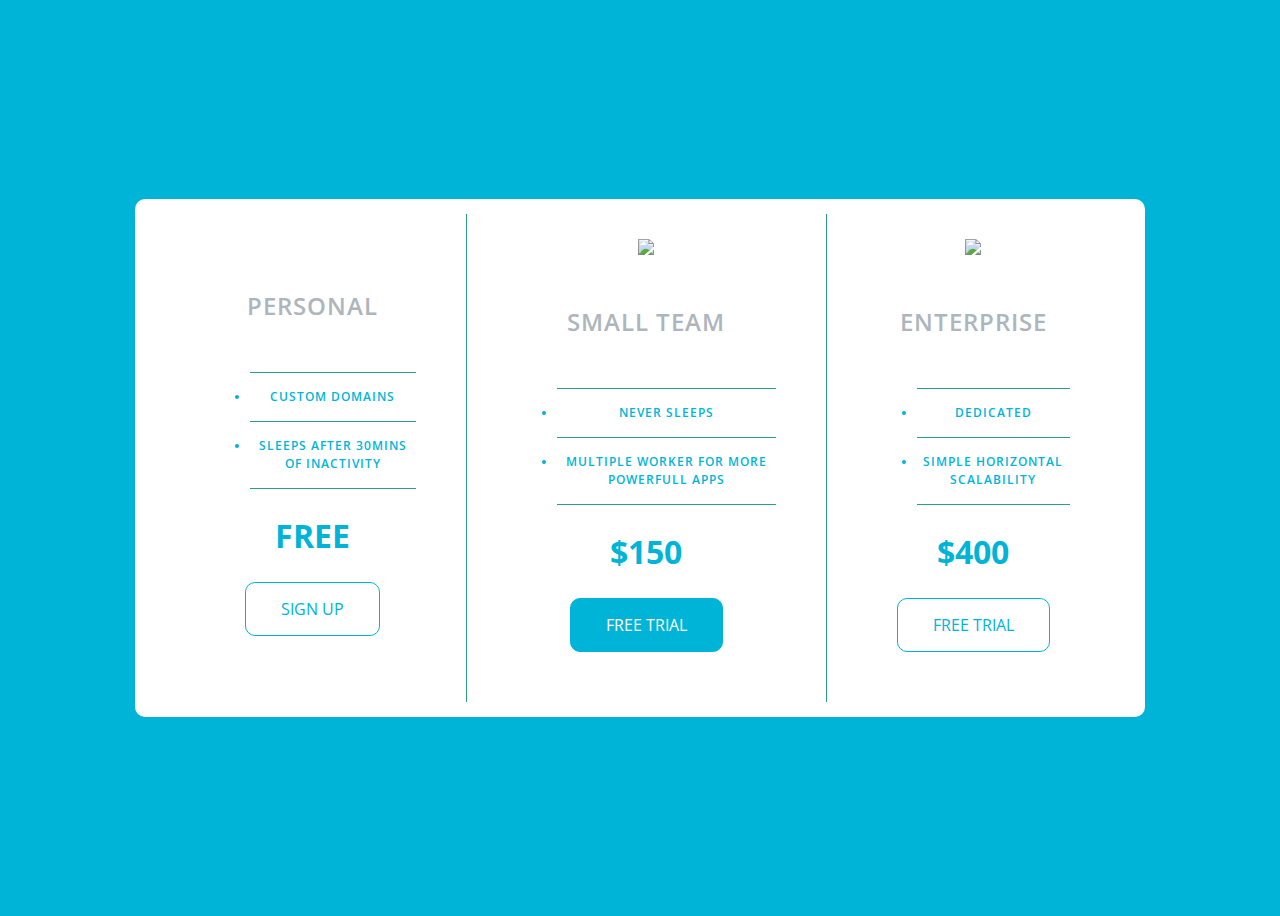
==== 113 Pricing Panel Project.html @ 64736a47 "adding files" ====
<!DOCTYPE html>
<html lang="en">

<head>
    <meta charset="UTF-8">
    <meta http-equiv="X-UA-Compatible" content="IE=edge">
    <meta name="viewport" content="width=device-width, initial-scale=1.0">
    <title>Pricing Panel Project</title>
    <link rel="stylesheet" href="113 Pricing Panel Project.css">
    <link rel="stylesheet" href="CSS reset file.css">
    <link rel="preconnect" href="https://fonts.googleapis.com">
    <link rel="preconnect" href="https://fonts.gstatic.com" crossorigin>
    <link href="https://fonts.googleapis.com/css2?family=Open+Sans:wght@400;600;700&display=swap" rel="stylesheet">

</head>

<body>
    <div class="panel">

        <div class="pricing-plan">
            <img class="pricing-img"
                src="C:\Users\joaop_000\Desktop\Backup may 2019\HD externo\Joao\IT\Bootcamp files\PricingPanel\PriceTableStarter\icons\icon1.png"
                alt="">
            <h2 class="pricing-header">Personal</h2>
            <ul class="pricing-features">
                <li class="pricing-features-item">Custom domains</li>
                <li class="pricing-features-item">Sleeps after 30mins of inactivity</li>
            </ul>
            <span class="pricing-price">Free</span>
            <a href="" class="pricing-button">Sign up</a>
        </div>

        <div class="pricing-plan">
            <img class="pricing-img"
                src="C:\Users\joaop_000\Desktop\Backup may 2019\HD externo\Joao\IT\Bootcamp files\PricingPanel\PriceTableStarter\icons\icon2.png">
            <h2 class="pricing-header">Small team</h2>
            <ul class="pricing-features">
                <li class="pricing-features-item">Never sleeps</li>
                <li class="pricing-features-item">Multiple worker for more powerfull apps</li>
            </ul>
            <span class="pricing-price">$150</span>
            <a href="" class="pricing-button is-featured">Free Trial</a>
            <!--this this a class (pricing-button) inside of a class (is-featured)-->
        </div>

        <div class="pricing-plan">
            <img class="pricing-img"
                src="C:\Users\joaop_000\Desktop\Backup may 2019\HD externo\Joao\IT\Bootcamp files\PricingPanel\PriceTableStarter\icons\icon3.png">
            <h2 class="pricing-header">Enterprise</h2>
            <ul class="pricing-features">
                <li class="pricing-features-item">Dedicated</li>
                <li class="pricing-features-item">Simple horizontal scalability</li>
            </ul>
            <span class="pricing-price">$400</span>
            <a href="" class="pricing-button">Free trial</a>
        </div>
    </div>
</body>

</html>
---- 113 Pricing Panel Project.css ----
html {
    font-family: 'Open Sans', sans-serif;
    box-sizing: border-box; /*borders dont add up to the width and height*/
}

body {
    background-color: #00b4d8;
    display: flex;
    justify-content: center;
    align-items: center;
    min-height: 100vh;
}

.pricing-header {
    color: #adb5bd;
    font-weight: 600;
    letter-spacing: 1px;
}

.panel {
    display: flex;
    flex-direction: column;
    background-color: white;
    padding: 15px 25px;
    border-radius: 10px;
    max-width: 960px;
    text-transform: uppercase;
    text-align: center;
    width: 100%;
}

.pricing-plan {
    border-bottom: 1px solid #2a9d8f;
    
}

.pricing-plan:last-child {
    border-bottom: none;
    }
 
.pricing-img {
    max-width: 100%; /*f we don't specify the max-width to be 100%, then if the child element content is larger than 
    the parent container, it can indeed overflow outside of it.*/
    margin-bottom: 25px;
}

.pricing-features{
    margin: 50px 0 25px; /*top | horizontal | bottom */
    color: #00b4d8;
}

.pricing-features-item {
    border-top: 1px solid #2a9d8f;
    padding: 15px 0; 
    line-height: 1.5;
    font-size: 12px; 
    font-weight: 600;
    letter-spacing: 1px;
}

.pricing-features-item:last-child {
    border-bottom: 1px solid #2a9d8f;
}

.pricing-price {
    color: #00b4d8;
    font-weight: bold;
    display: block; /*makes the ''button'' to takes its own line - kind of a line break*/
    font-size: 32px;
}

.pricing-button {
    color: #00b4d8;
    border: 1px solid #00b4d8;
    border-radius: 10px;
    padding: 15px 35px;
    display: inline-block;
    margin: 25px 0;
    text-decoration: none;
    transition: background-color 200ms ease-in-out; 
}

.pricing-button:hover {
    background-color: #e1f1ff;
    cursor: pointer;
} 

.pricing-button:focus { 
    color: red;
}

/* that's Colt code but the FOCUS doesnt change anything. I decided to split HOVER and FOCUS to see FOCUS actually working*/
/*focus is used to activate the ``hover function`` in mobile devices as there is no cursor in a mobile fone*/
/* .pricing-button:hover, .pricing-button:focus  {
    background-color: #e1f1ff;
    }  */

.pricing-button.is-featured { /*class inside of a class*/
    color: white;
    background-color: #00b4d8;
}

.pricing-button.is-featured:hover { 
    /*Colt coded like this: .pricing-button.is-featured:hover, .pricing-button.is-featured:focus 
    but again, I couldnt see any change*/
    background-color: #1982c4;
}

@media (min-width:900px) {
    .panel {flex-direction: row;
    }
    .pricing-plan {
        border-bottom: none;
        border-right: 1px solid #2a9d8f;
        padding: 25px 50px;
    }
    .pricing-plan:last-child {
        border-right: none;
    }
}
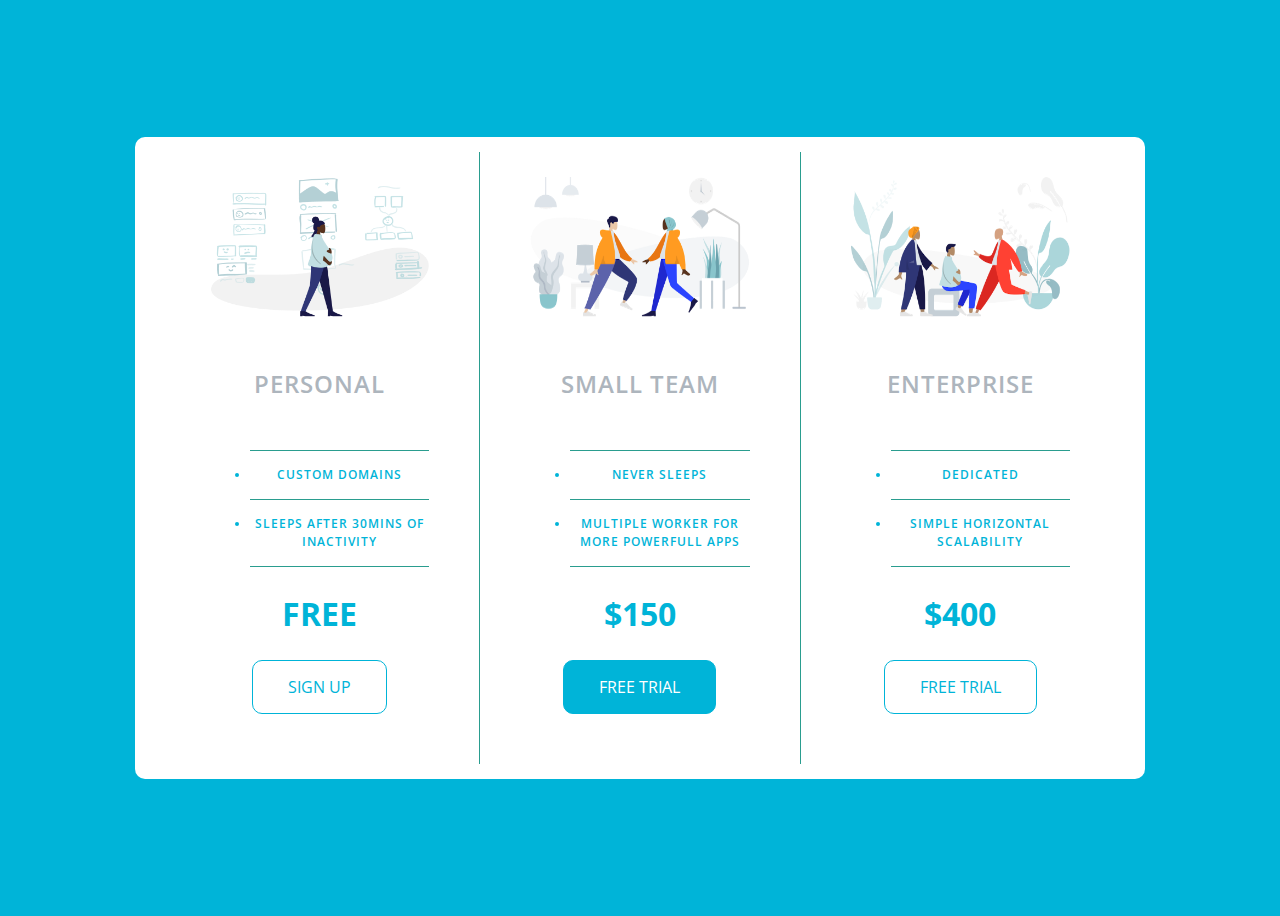
==== commit d97856fd: "Add files via upload" ====
--- a/113 Pricing Panel Project.html
+++ b/113 Pricing Panel Project.html
@@ -1,60 +1,56 @@
-<!DOCTYPE html>
-<html lang="en">
-
-<head>
-    <meta charset="UTF-8">
-    <meta http-equiv="X-UA-Compatible" content="IE=edge">
-    <meta name="viewport" content="width=device-width, initial-scale=1.0">
-    <title>Pricing Panel Project</title>
-    <link rel="stylesheet" href="113 Pricing Panel Project.css">
-    <link rel="stylesheet" href="CSS reset file.css">
-    <link rel="preconnect" href="https://fonts.googleapis.com">
-    <link rel="preconnect" href="https://fonts.gstatic.com" crossorigin>
-    <link href="https://fonts.googleapis.com/css2?family=Open+Sans:wght@400;600;700&display=swap" rel="stylesheet">
-
-</head>
-
-<body>
-    <div class="panel">
-
-        <div class="pricing-plan">
-            <img class="pricing-img"
-                src="C:\Users\joaop_000\Desktop\Backup may 2019\HD externo\Joao\IT\Bootcamp files\PricingPanel\PriceTableStarter\icons\icon1.png"
-                alt="">
-            <h2 class="pricing-header">Personal</h2>
-            <ul class="pricing-features">
-                <li class="pricing-features-item">Custom domains</li>
-                <li class="pricing-features-item">Sleeps after 30mins of inactivity</li>
-            </ul>
-            <span class="pricing-price">Free</span>
-            <a href="" class="pricing-button">Sign up</a>
-        </div>
-
-        <div class="pricing-plan">
-            <img class="pricing-img"
-                src="C:\Users\joaop_000\Desktop\Backup may 2019\HD externo\Joao\IT\Bootcamp files\PricingPanel\PriceTableStarter\icons\icon2.png">
-            <h2 class="pricing-header">Small team</h2>
-            <ul class="pricing-features">
-                <li class="pricing-features-item">Never sleeps</li>
-                <li class="pricing-features-item">Multiple worker for more powerfull apps</li>
-            </ul>
-            <span class="pricing-price">$150</span>
-            <a href="" class="pricing-button is-featured">Free Trial</a>
-            <!--this this a class (pricing-button) inside of a class (is-featured)-->
-        </div>
-
-        <div class="pricing-plan">
-            <img class="pricing-img"
-                src="C:\Users\joaop_000\Desktop\Backup may 2019\HD externo\Joao\IT\Bootcamp files\PricingPanel\PriceTableStarter\icons\icon3.png">
-            <h2 class="pricing-header">Enterprise</h2>
-            <ul class="pricing-features">
-                <li class="pricing-features-item">Dedicated</li>
-                <li class="pricing-features-item">Simple horizontal scalability</li>
-            </ul>
-            <span class="pricing-price">$400</span>
-            <a href="" class="pricing-button">Free trial</a>
-        </div>
-    </div>
-</body>
-
+<!DOCTYPE html>
+<html lang="en">
+
+<head>
+    <meta charset="UTF-8">
+    <meta http-equiv="X-UA-Compatible" content="IE=edge">
+    <meta name="viewport" content="width=device-width, initial-scale=1.0">
+    <title>Pricing Panel Project</title>
+    <link rel="stylesheet" href="113 Pricing Panel Project.css">
+    <link rel="stylesheet" href="CSS reset file.css">
+    <link rel="preconnect" href="https://fonts.googleapis.com">
+    <link rel="preconnect" href="https://fonts.gstatic.com" crossorigin>
+    <link href="https://fonts.googleapis.com/css2?family=Open+Sans:wght@400;600;700&display=swap" rel="stylesheet">
+
+</head>
+
+<body>
+    <div class="panel">
+
+        <div class="pricing-plan">
+            <img class="pricing-img" src="icons\icon1.png" alt="">
+            <h2 class="pricing-header">Personal</h2>
+            <ul class="pricing-features">
+                <li class="pricing-features-item">Custom domains</li>
+                <li class="pricing-features-item">Sleeps after 30mins of inactivity</li>
+            </ul>
+            <span class="pricing-price">Free</span>
+            <a href="" class="pricing-button">Sign up</a>
+        </div>
+
+        <div class="pricing-plan">
+            <img class="pricing-img" src="icons\icon2.png">
+            <h2 class="pricing-header">Small team</h2>
+            <ul class="pricing-features">
+                <li class="pricing-features-item">Never sleeps</li>
+                <li class="pricing-features-item">Multiple worker for more powerfull apps</li>
+            </ul>
+            <span class="pricing-price">$150</span>
+            <a href="" class="pricing-button is-featured">Free Trial</a>
+            <!--this this a class (pricing-button) inside of a class (is-featured)-->
+        </div>
+
+        <div class="pricing-plan">
+            <img class="pricing-img" src="icons\icon3.png">
+            <h2 class="pricing-header">Enterprise</h2>
+            <ul class="pricing-features">
+                <li class="pricing-features-item">Dedicated</li>
+                <li class="pricing-features-item">Simple horizontal scalability</li>
+            </ul>
+            <span class="pricing-price">$400</span>
+            <a href="" class="pricing-button">Free trial</a>
+        </div>
+    </div>
+</body>
+
 </html>